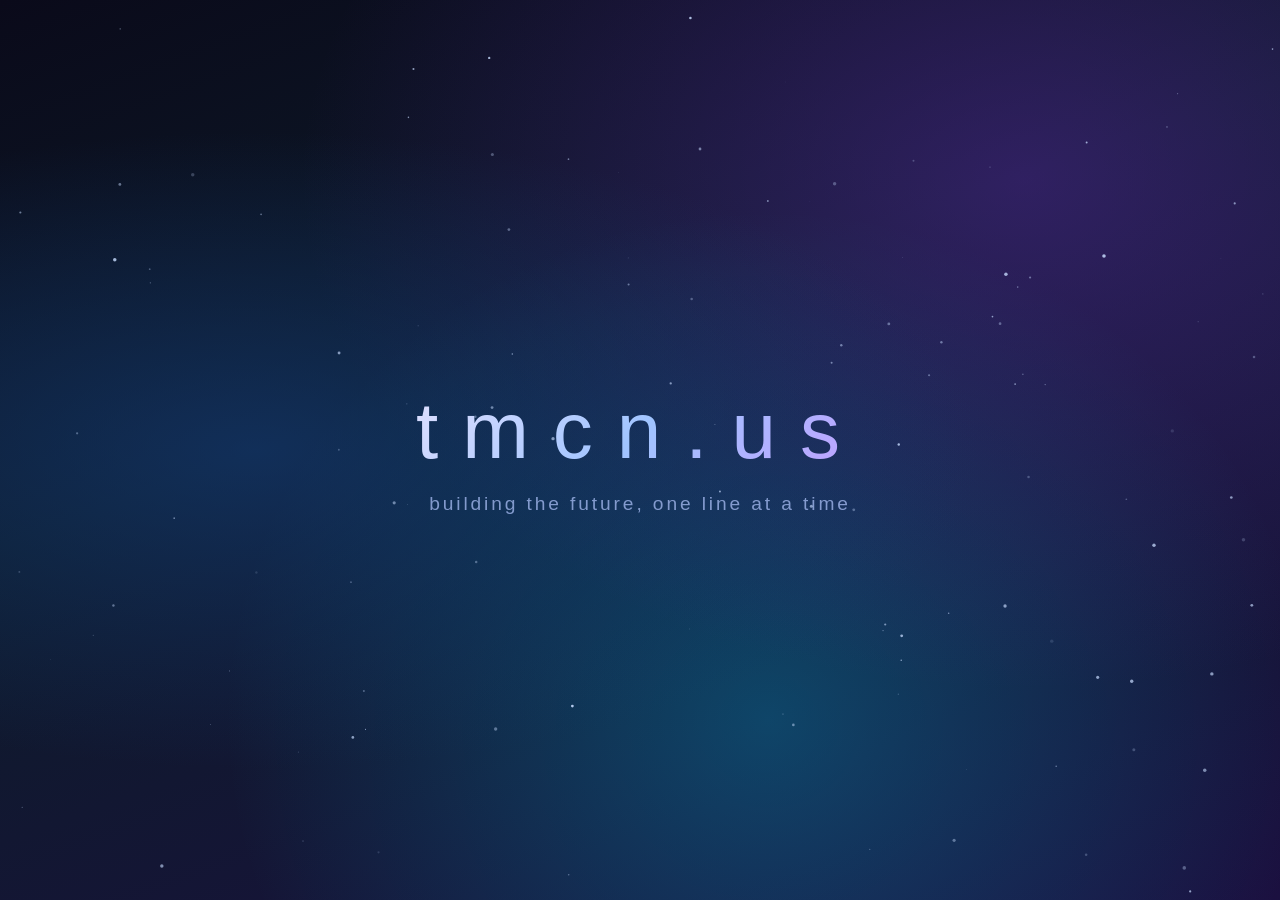
==== index.html @ a0b3bedf "Add landing page Co-Authored-By: Claude Opus 4.6 (1M context) <noreply@anthropic.com>" ====
<!DOCTYPE html>
<html lang="en">
<head>
    <meta charset="UTF-8">
    <meta name="viewport" content="width=device-width, initial-scale=1.0">
    <title>tmcn.us</title>
    <style>
        * {
            margin: 0;
            padding: 0;
            box-sizing: border-box;
        }

        body {
            min-height: 100vh;
            display: flex;
            align-items: center;
            justify-content: center;
            font-family: -apple-system, BlinkMacSystemFont, 'Segoe UI', Roboto, sans-serif;
            color: #fff;
            overflow: hidden;
            position: relative;
        }

        .bg {
            position: fixed;
            inset: 0;
            background:
                radial-gradient(ellipse at 20% 50%, rgba(20, 60, 120, 0.6) 0%, transparent 50%),
                radial-gradient(ellipse at 80% 20%, rgba(100, 40, 180, 0.4) 0%, transparent 50%),
                radial-gradient(ellipse at 60% 80%, rgba(0, 180, 220, 0.3) 0%, transparent 50%),
                linear-gradient(160deg, #0a0a1a 0%, #0d1b2a 40%, #1b1040 100%);
            z-index: 0;
        }

        .stars {
            position: fixed;
            inset: 0;
            z-index: 1;
        }

        .stars canvas {
            width: 100%;
            height: 100%;
        }

        .content {
            position: relative;
            z-index: 2;
            text-align: center;
            padding: 2rem;
        }

        h1 {
            font-size: clamp(2.5rem, 8vw, 5rem);
            font-weight: 300;
            letter-spacing: 0.3em;
            text-transform: lowercase;
            margin-bottom: 1rem;
            background: linear-gradient(135deg, #e0e0ff 0%, #a0c4ff 50%, #c0a0ff 100%);
            -webkit-background-clip: text;
            -webkit-text-fill-color: transparent;
            background-clip: text;
        }

        .tagline {
            font-size: clamp(0.9rem, 2.5vw, 1.2rem);
            font-weight: 300;
            letter-spacing: 0.15em;
            color: rgba(180, 200, 255, 0.7);
        }
    </style>
</head>
<body>
    <div class="bg"></div>
    <div class="stars"><canvas id="stars"></canvas></div>
    <div class="content">
        <h1>tmcn.us</h1>
        <p class="tagline">building the future, one line at a time</p>
    </div>
    <script>
        const canvas = document.getElementById('stars');
        const ctx = canvas.getContext('2d');
        let w, h, particles;

        function init() {
            w = canvas.width = window.innerWidth;
            h = canvas.height = window.innerHeight;
            particles = Array.from({ length: 120 }, () => ({
                x: Math.random() * w,
                y: Math.random() * h,
                r: Math.random() * 1.5 + 0.3,
                dx: (Math.random() - 0.5) * 0.15,
                dy: (Math.random() - 0.5) * 0.15,
                opacity: Math.random() * 0.6 + 0.2,
                pulse: Math.random() * Math.PI * 2,
            }));
        }

        function draw() {
            ctx.clearRect(0, 0, w, h);
            for (const p of particles) {
                p.x += p.dx;
                p.y += p.dy;
                p.pulse += 0.008;
                if (p.x < 0) p.x = w;
                if (p.x > w) p.x = 0;
                if (p.y < 0) p.y = h;
                if (p.y > h) p.y = 0;
                const o = p.opacity + Math.sin(p.pulse) * 0.15;
                ctx.beginPath();
                ctx.arc(p.x, p.y, p.r, 0, Math.PI * 2);
                ctx.fillStyle = `rgba(200, 220, 255, ${o})`;
                ctx.fill();
            }
            requestAnimationFrame(draw);
        }

        init();
        draw();
        window.addEventListener('resize', init);
    </script>
</body>
</html>
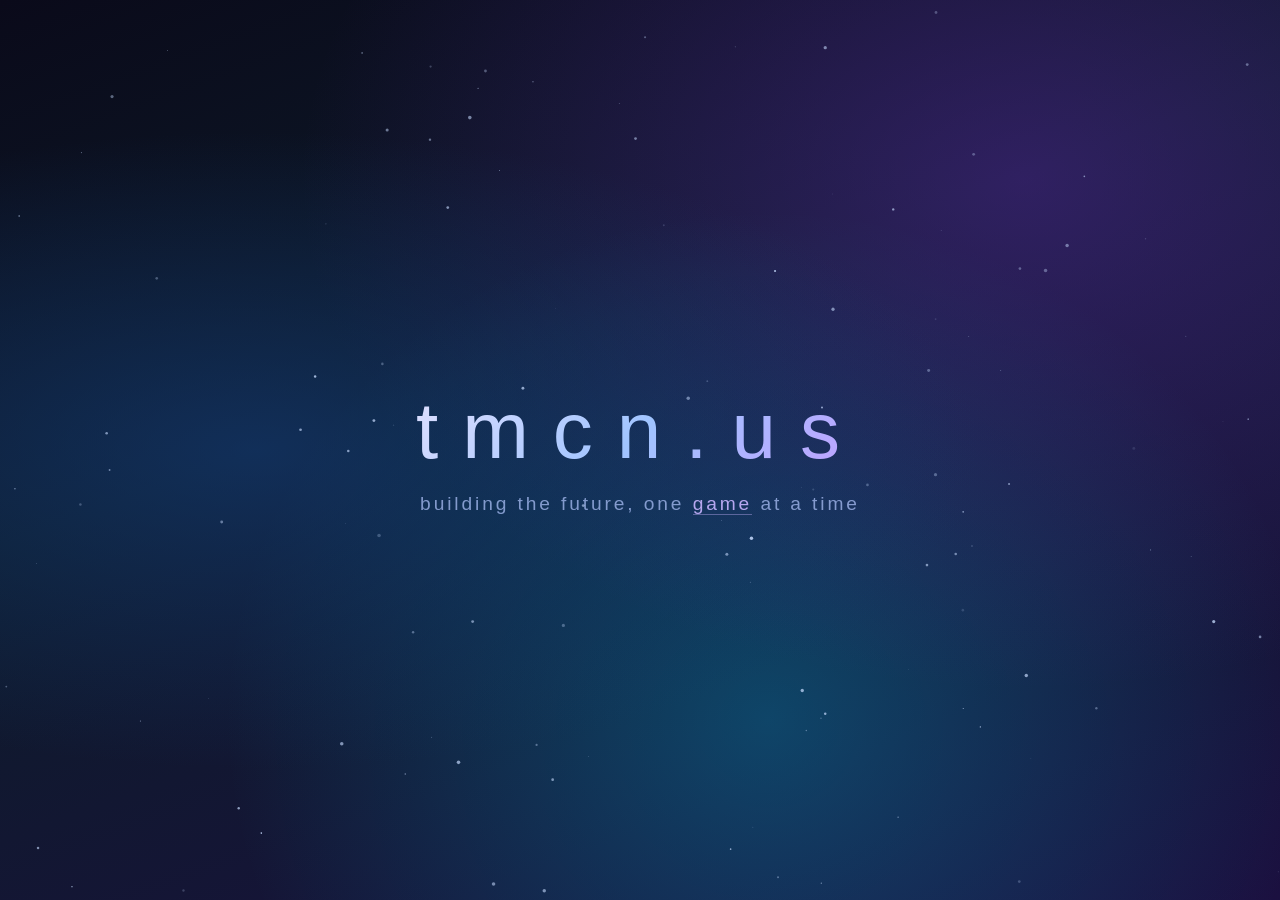
==== commit 5e5ea726: "Add Memory Game and update tagline" ====
--- a/index.html
+++ b/index.html
@@ -76,7 +76,7 @@
     <div class="stars"><canvas id="stars"></canvas></div>
     <div class="content">
         <h1>tmcn.us</h1>
-        <p class="tagline">building the future, one line at a time</p>
+        <p class="tagline">building the future, one <a href="/MemoryGame/" style="color: rgba(200, 180, 255, 0.9); text-decoration: none; border-bottom: 1px solid rgba(200, 180, 255, 0.4); transition: color 0.2s, border-color 0.2s;">game</a> at a time</p>
     </div>
     <script>
         const canvas = document.getElementById('stars');
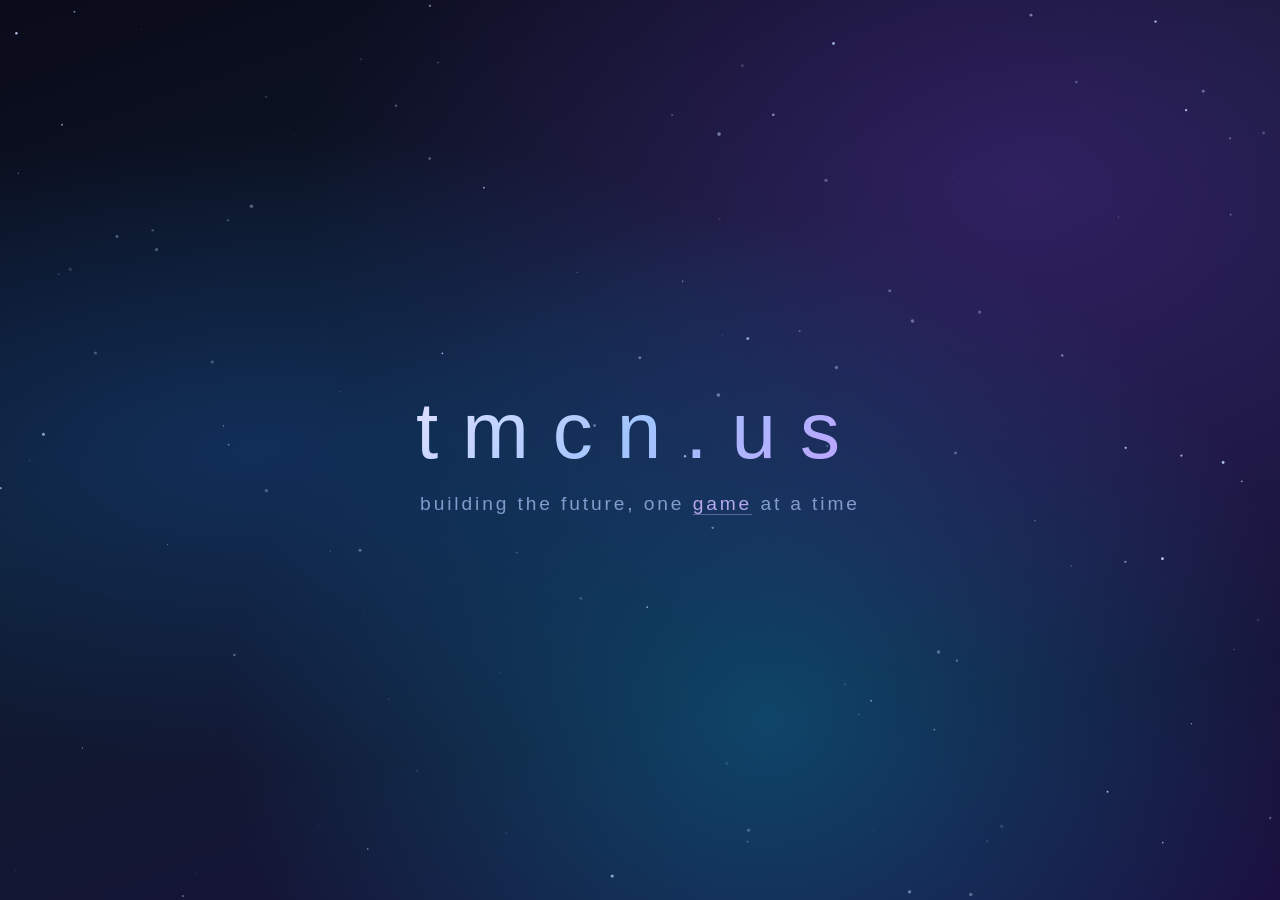
==== commit ee23c606: "Add Memory Game with magic word modal" ====
--- a/index.html
+++ b/index.html
@@ -69,6 +69,138 @@
             letter-spacing: 0.15em;
             color: rgba(180, 200, 255, 0.7);
         }
+
+        .modal-overlay {
+            display: none;
+            position: fixed;
+            inset: 0;
+            z-index: 1000;
+            background: rgba(5, 5, 20, 0.85);
+            backdrop-filter: blur(6px);
+            align-items: center;
+            justify-content: center;
+        }
+
+        .modal-overlay.active {
+            display: flex;
+        }
+
+        .modal {
+            background: radial-gradient(ellipse at 50% 0%, rgba(100, 60, 200, 0.3), transparent 70%),
+                        linear-gradient(170deg, #1a1040, #0d0d2b);
+            border: 1px solid rgba(160, 120, 255, 0.3);
+            border-radius: 20px;
+            padding: 2.5rem 2rem 2rem;
+            text-align: center;
+            max-width: 380px;
+            width: 90%;
+            position: relative;
+            box-shadow: 0 0 60px rgba(120, 80, 220, 0.3), 0 0 120px rgba(80, 40, 180, 0.15);
+            animation: modalIn 0.4s ease-out;
+        }
+
+        @keyframes modalIn {
+            0% { opacity: 0; transform: scale(0.8) translateY(20px); }
+            100% { opacity: 1; transform: scale(1) translateY(0); }
+        }
+
+        .modal-sparkles {
+            position: absolute;
+            inset: 0;
+            overflow: hidden;
+            border-radius: 20px;
+            pointer-events: none;
+        }
+
+        .modal-sparkles span {
+            position: absolute;
+            width: 3px;
+            height: 3px;
+            border-radius: 50%;
+            background: rgba(200, 180, 255, 0.8);
+            animation: sparkleFloat 3s ease-in-out infinite;
+        }
+
+        .modal-sparkles span:nth-child(1) { left: 10%; top: 20%; animation-delay: 0s; }
+        .modal-sparkles span:nth-child(2) { left: 85%; top: 15%; animation-delay: 0.5s; }
+        .modal-sparkles span:nth-child(3) { left: 20%; top: 75%; animation-delay: 1s; }
+        .modal-sparkles span:nth-child(4) { left: 75%; top: 80%; animation-delay: 1.5s; }
+        .modal-sparkles span:nth-child(5) { left: 50%; top: 10%; animation-delay: 0.8s; }
+        .modal-sparkles span:nth-child(6) { left: 90%; top: 50%; animation-delay: 2s; }
+
+        @keyframes sparkleFloat {
+            0%, 100% { opacity: 0.3; transform: translateY(0) scale(1); }
+            50% { opacity: 1; transform: translateY(-8px) scale(1.5); }
+        }
+
+        .wizard-img {
+            width: 120px;
+            height: 120px;
+            margin: 0 auto 1rem;
+            filter: drop-shadow(0 0 20px rgba(160, 120, 255, 0.5));
+        }
+
+        .modal h2 {
+            font-size: 1.3rem;
+            font-weight: 400;
+            color: rgba(220, 200, 255, 0.95);
+            margin-bottom: 1.2rem;
+            letter-spacing: 0.05em;
+        }
+
+        .modal input {
+            width: 100%;
+            padding: 0.7rem 1rem;
+            font-size: 1rem;
+            border-radius: 10px;
+            border: 1px solid rgba(160, 120, 255, 0.3);
+            background: rgba(20, 15, 50, 0.8);
+            color: #e0d8ff;
+            text-align: center;
+            letter-spacing: 0.1em;
+            outline: none;
+            transition: border-color 0.3s, box-shadow 0.3s;
+        }
+
+        .modal input:focus {
+            border-color: rgba(160, 120, 255, 0.7);
+            box-shadow: 0 0 20px rgba(120, 80, 220, 0.3);
+        }
+
+        .modal input.wrong {
+            border-color: rgba(255, 80, 80, 0.6);
+            animation: shake 0.4s ease-in-out;
+        }
+
+        @keyframes shake {
+            0%, 100% { transform: translateX(0); }
+            25% { transform: translateX(-8px); }
+            75% { transform: translateX(8px); }
+        }
+
+        .modal-hint {
+            font-size: 0.8rem;
+            color: rgba(180, 160, 220, 0.5);
+            margin-top: 0.8rem;
+            font-style: italic;
+        }
+
+        .modal-close {
+            position: absolute;
+            top: 0.8rem;
+            right: 1rem;
+            background: none;
+            border: none;
+            color: rgba(180, 160, 220, 0.5);
+            font-size: 1.3rem;
+            cursor: pointer;
+            transition: color 0.2s;
+            padding: 0;
+        }
+
+        .modal-close:hover {
+            color: rgba(220, 200, 255, 0.9);
+        }
     </style>
 </head>
 <body>
@@ -76,9 +208,86 @@
     <div class="stars"><canvas id="stars"></canvas></div>
     <div class="content">
         <h1>tmcn.us</h1>
-        <p class="tagline">building the future, one <a href="/MemoryGame/" style="color: rgba(200, 180, 255, 0.9); text-decoration: none; border-bottom: 1px solid rgba(200, 180, 255, 0.4); transition: color 0.2s, border-color 0.2s;">game</a> at a time</p>
+        <p class="tagline">building the future, one <a href="#" id="game-link" style="color: rgba(200, 180, 255, 0.9); text-decoration: none; border-bottom: 1px solid rgba(200, 180, 255, 0.4); transition: color 0.2s, border-color 0.2s;">game</a> at a time</p>
     </div>
+    <div class="modal-overlay" id="modal">
+        <div class="modal">
+            <button class="modal-close" onclick="closeModal()">&times;</button>
+            <div class="modal-sparkles">
+                <span></span><span></span><span></span>
+                <span></span><span></span><span></span>
+            </div>
+            <svg class="wizard-img" viewBox="0 0 120 120" xmlns="http://www.w3.org/2000/svg">
+                <!-- Hat -->
+                <polygon points="60,2 42,50 78,50" fill="#2a1860" stroke="#7c5cbf" stroke-width="1"/>
+                <ellipse cx="60" cy="50" rx="22" ry="5" fill="#2a1860" stroke="#7c5cbf" stroke-width="1"/>
+                <!-- Stars on hat -->
+                <circle cx="55" cy="20" r="2" fill="#ffdd57" opacity="0.9"/>
+                <circle cx="65" cy="32" r="1.5" fill="#ffdd57" opacity="0.7"/>
+                <circle cx="52" cy="38" r="1" fill="#ffdd57" opacity="0.8"/>
+                <!-- Face -->
+                <circle cx="60" cy="62" r="14" fill="#f0d5b0"/>
+                <!-- Eyes -->
+                <circle cx="55" cy="60" r="2" fill="#2a1860"/>
+                <circle cx="65" cy="60" r="2" fill="#2a1860"/>
+                <circle cx="55.5" cy="59.5" r="0.7" fill="white"/>
+                <circle cx="65.5" cy="59.5" r="0.7" fill="white"/>
+                <!-- Eyebrows -->
+                <path d="M51,56 Q55,53 59,56" fill="none" stroke="#8a7060" stroke-width="1"/>
+                <path d="M61,56 Q65,53 69,56" fill="none" stroke="#8a7060" stroke-width="1"/>
+                <!-- Nose -->
+                <ellipse cx="60" cy="64" rx="2" ry="2.5" fill="#e0c0a0"/>
+                <!-- Smile -->
+                <path d="M55,69 Q60,73 65,69" fill="none" stroke="#8a6050" stroke-width="1" stroke-linecap="round"/>
+                <!-- Beard -->
+                <path d="M46,68 Q48,85 54,95 Q58,100 60,100 Q62,100 66,95 Q72,85 74,68" fill="#e8e0d8" stroke="#d0c8c0" stroke-width="0.5"/>
+                <path d="M50,75 Q55,78 60,76" fill="none" stroke="#d0c8c0" stroke-width="0.5"/>
+                <path d="M60,76 Q65,78 70,75" fill="none" stroke="#d0c8c0" stroke-width="0.5"/>
+                <path d="M52,82 Q57,85 62,83" fill="none" stroke="#d0c8c0" stroke-width="0.5"/>
+                <!-- Robe -->
+                <path d="M42,76 L30,115 L90,115 L78,76" fill="#1a1050" stroke="#5a3cbf" stroke-width="0.5"/>
+                <!-- Staff glow -->
+                <circle cx="28" cy="45" r="6" fill="rgba(160,120,255,0.3)"/>
+                <circle cx="28" cy="45" r="3" fill="rgba(200,180,255,0.6)"/>
+                <!-- Staff -->
+                <line x1="28" y1="48" x2="35" y2="115" stroke="#8a7060" stroke-width="2.5" stroke-linecap="round"/>
+            </svg>
+            <h2>First, say the magic word...</h2>
+            <input type="text" id="magic-input" placeholder="speak, friend..." autocomplete="off" />
+            <p class="modal-hint">the wizard awaits your incantation</p>
+        </div>
+    </div>
+
     <script>
+        // Magic word modal
+        document.getElementById('game-link').addEventListener('click', function(e) {
+            e.preventDefault();
+            document.getElementById('modal').classList.add('active');
+            document.getElementById('magic-input').value = '';
+            document.getElementById('magic-input').classList.remove('wrong');
+            setTimeout(() => document.getElementById('magic-input').focus(), 100);
+        });
+
+        document.getElementById('magic-input').addEventListener('keydown', function(e) {
+            if (e.key === 'Enter') {
+                if (this.value.trim().toLowerCase() === 'please wish') {
+                    document.getElementById('modal').classList.remove('active');
+                    window.location.href = '/MemoryGame/';
+                } else {
+                    this.classList.add('wrong');
+                    setTimeout(() => this.classList.remove('wrong'), 400);
+                }
+            }
+        });
+
+        function closeModal() {
+            document.getElementById('modal').classList.remove('active');
+        }
+
+        document.getElementById('modal').addEventListener('click', function(e) {
+            if (e.target === this) closeModal();
+        });
+
         const canvas = document.getElementById('stars');
         const ctx = canvas.getContext('2d');
         let w, h, particles;
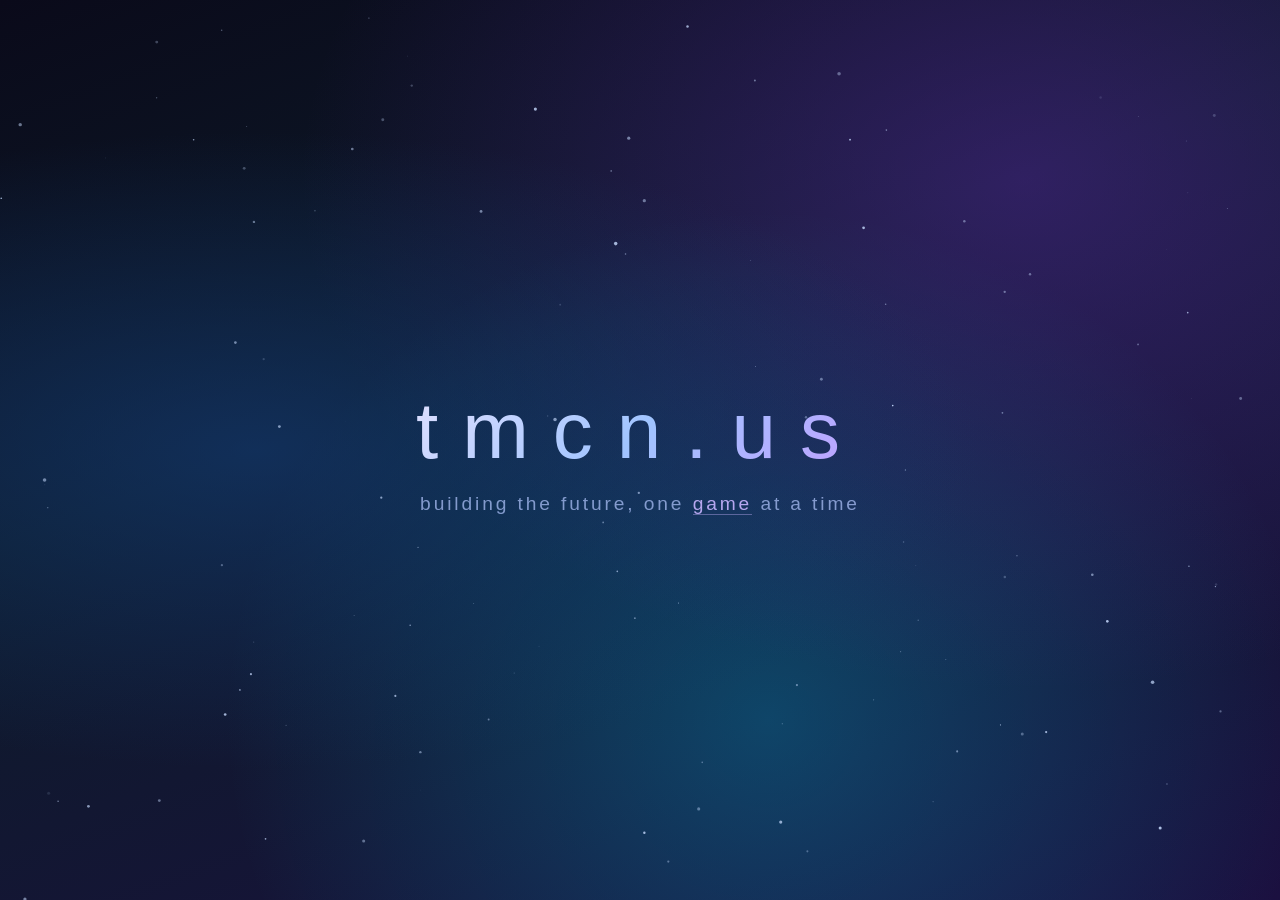
==== commit 54bbc2db: "Add password protection and mask input - Redirect to homepage if accessing MemoryGame without sessio" ====
--- a/index.html
+++ b/index.html
@@ -253,7 +253,7 @@
                 <line x1="28" y1="48" x2="35" y2="115" stroke="#8a7060" stroke-width="2.5" stroke-linecap="round"/>
             </svg>
             <h2>First, say the magic word...</h2>
-            <input type="text" id="magic-input" placeholder="speak, friend..." autocomplete="off" />
+            <input type="password" id="magic-input" placeholder="speak, friend..." autocomplete="off" />
             <p class="modal-hint">the wizard awaits your incantation</p>
         </div>
     </div>
@@ -272,6 +272,7 @@
             if (e.key === 'Enter') {
                 if (this.value.trim().toLowerCase() === 'please wish') {
                     document.getElementById('modal').classList.remove('active');
+                    sessionStorage.setItem('magic', btoa(Date.now().toString()));
                     window.location.href = '/MemoryGame/';
                 } else {
                     this.classList.add('wrong');
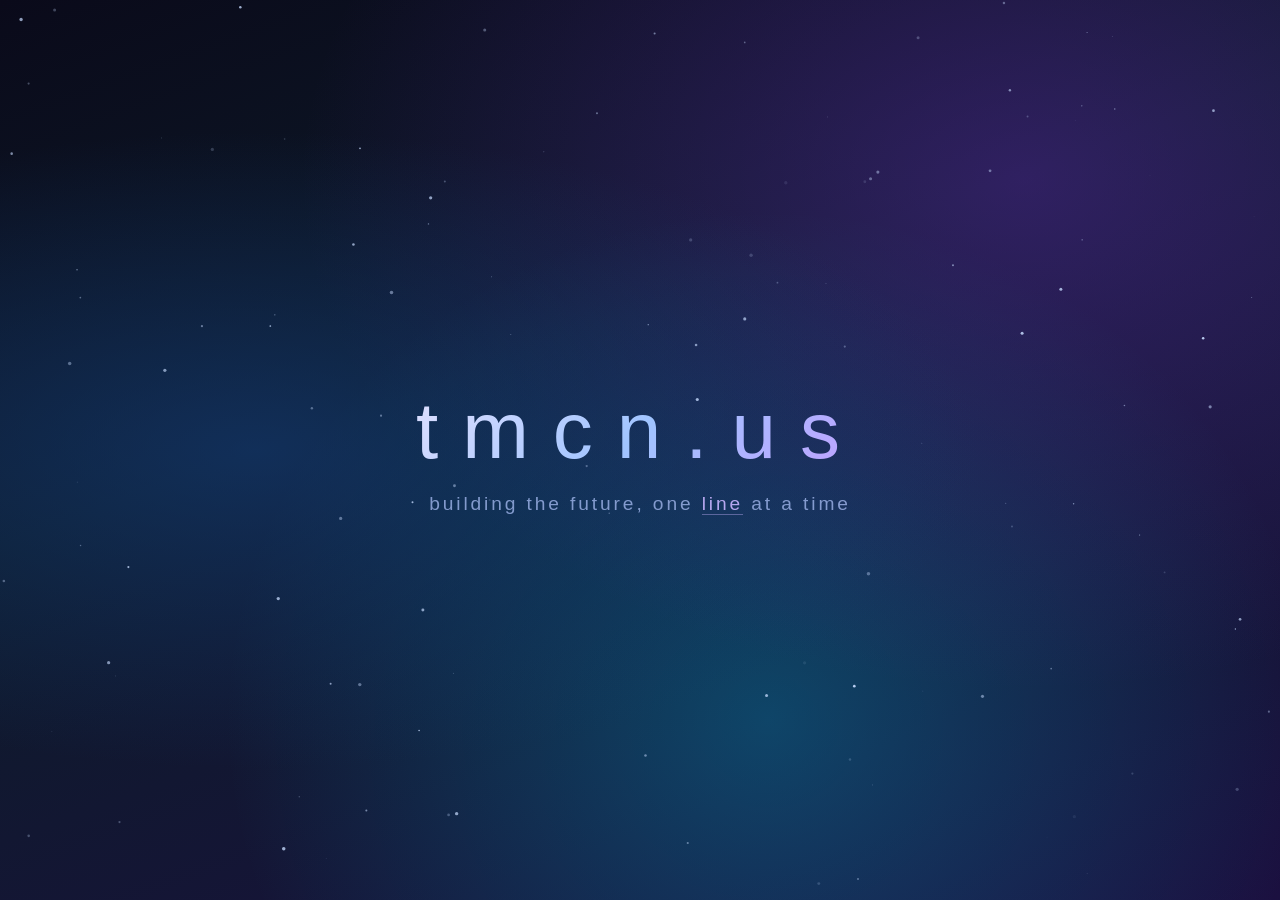
==== commit 9c7847c8: "Add apps portal, update tagline, use Merlin photo - Tagline now reads "building the future, one line" ====
--- a/index.html
+++ b/index.html
@@ -134,9 +134,13 @@
         }
 
         .wizard-img {
-            width: 120px;
-            height: 120px;
+            width: 160px;
+            height: 160px;
             margin: 0 auto 1rem;
+            border-radius: 50%;
+            object-fit: cover;
+            object-position: top;
+            border: 2px solid rgba(160, 120, 255, 0.4);
             filter: drop-shadow(0 0 20px rgba(160, 120, 255, 0.5));
         }
 
@@ -208,7 +212,7 @@
     <div class="stars"><canvas id="stars"></canvas></div>
     <div class="content">
         <h1>tmcn.us</h1>
-        <p class="tagline">building the future, one <a href="#" id="game-link" style="color: rgba(200, 180, 255, 0.9); text-decoration: none; border-bottom: 1px solid rgba(200, 180, 255, 0.4); transition: color 0.2s, border-color 0.2s;">game</a> at a time</p>
+        <p class="tagline">building the future, one <a href="#" id="game-link" style="color: rgba(200, 180, 255, 0.9); text-decoration: none; border-bottom: 1px solid rgba(200, 180, 255, 0.4); transition: color 0.2s, border-color 0.2s;">line</a> at a time</p>
     </div>
     <div class="modal-overlay" id="modal">
         <div class="modal">
@@ -217,41 +221,7 @@
                 <span></span><span></span><span></span>
                 <span></span><span></span><span></span>
             </div>
-            <svg class="wizard-img" viewBox="0 0 120 120" xmlns="http://www.w3.org/2000/svg">
-                <!-- Hat -->
-                <polygon points="60,2 42,50 78,50" fill="#2a1860" stroke="#7c5cbf" stroke-width="1"/>
-                <ellipse cx="60" cy="50" rx="22" ry="5" fill="#2a1860" stroke="#7c5cbf" stroke-width="1"/>
-                <!-- Stars on hat -->
-                <circle cx="55" cy="20" r="2" fill="#ffdd57" opacity="0.9"/>
-                <circle cx="65" cy="32" r="1.5" fill="#ffdd57" opacity="0.7"/>
-                <circle cx="52" cy="38" r="1" fill="#ffdd57" opacity="0.8"/>
-                <!-- Face -->
-                <circle cx="60" cy="62" r="14" fill="#f0d5b0"/>
-                <!-- Eyes -->
-                <circle cx="55" cy="60" r="2" fill="#2a1860"/>
-                <circle cx="65" cy="60" r="2" fill="#2a1860"/>
-                <circle cx="55.5" cy="59.5" r="0.7" fill="white"/>
-                <circle cx="65.5" cy="59.5" r="0.7" fill="white"/>
-                <!-- Eyebrows -->
-                <path d="M51,56 Q55,53 59,56" fill="none" stroke="#8a7060" stroke-width="1"/>
-                <path d="M61,56 Q65,53 69,56" fill="none" stroke="#8a7060" stroke-width="1"/>
-                <!-- Nose -->
-                <ellipse cx="60" cy="64" rx="2" ry="2.5" fill="#e0c0a0"/>
-                <!-- Smile -->
-                <path d="M55,69 Q60,73 65,69" fill="none" stroke="#8a6050" stroke-width="1" stroke-linecap="round"/>
-                <!-- Beard -->
-                <path d="M46,68 Q48,85 54,95 Q58,100 60,100 Q62,100 66,95 Q72,85 74,68" fill="#e8e0d8" stroke="#d0c8c0" stroke-width="0.5"/>
-                <path d="M50,75 Q55,78 60,76" fill="none" stroke="#d0c8c0" stroke-width="0.5"/>
-                <path d="M60,76 Q65,78 70,75" fill="none" stroke="#d0c8c0" stroke-width="0.5"/>
-                <path d="M52,82 Q57,85 62,83" fill="none" stroke="#d0c8c0" stroke-width="0.5"/>
-                <!-- Robe -->
-                <path d="M42,76 L30,115 L90,115 L78,76" fill="#1a1050" stroke="#5a3cbf" stroke-width="0.5"/>
-                <!-- Staff glow -->
-                <circle cx="28" cy="45" r="6" fill="rgba(160,120,255,0.3)"/>
-                <circle cx="28" cy="45" r="3" fill="rgba(200,180,255,0.6)"/>
-                <!-- Staff -->
-                <line x1="28" y1="48" x2="35" y2="115" stroke="#8a7060" stroke-width="2.5" stroke-linecap="round"/>
-            </svg>
+            <img class="wizard-img" src="/images/merlin.jpg" alt="Merlin the Wizard" />
             <h2>First, say the magic word...</h2>
             <input type="password" id="magic-input" placeholder="speak, friend..." autocomplete="off" />
             <p class="modal-hint">the wizard awaits your incantation</p>
@@ -273,7 +243,7 @@
                 if (this.value.trim().toLowerCase() === 'please wish') {
                     document.getElementById('modal').classList.remove('active');
                     sessionStorage.setItem('magic', btoa(Date.now().toString()));
-                    window.location.href = '/MemoryGame/';
+                    window.location.href = '/apps/';
                 } else {
                     this.classList.add('wrong');
                     setTimeout(() => this.classList.remove('wrong'), 400);
